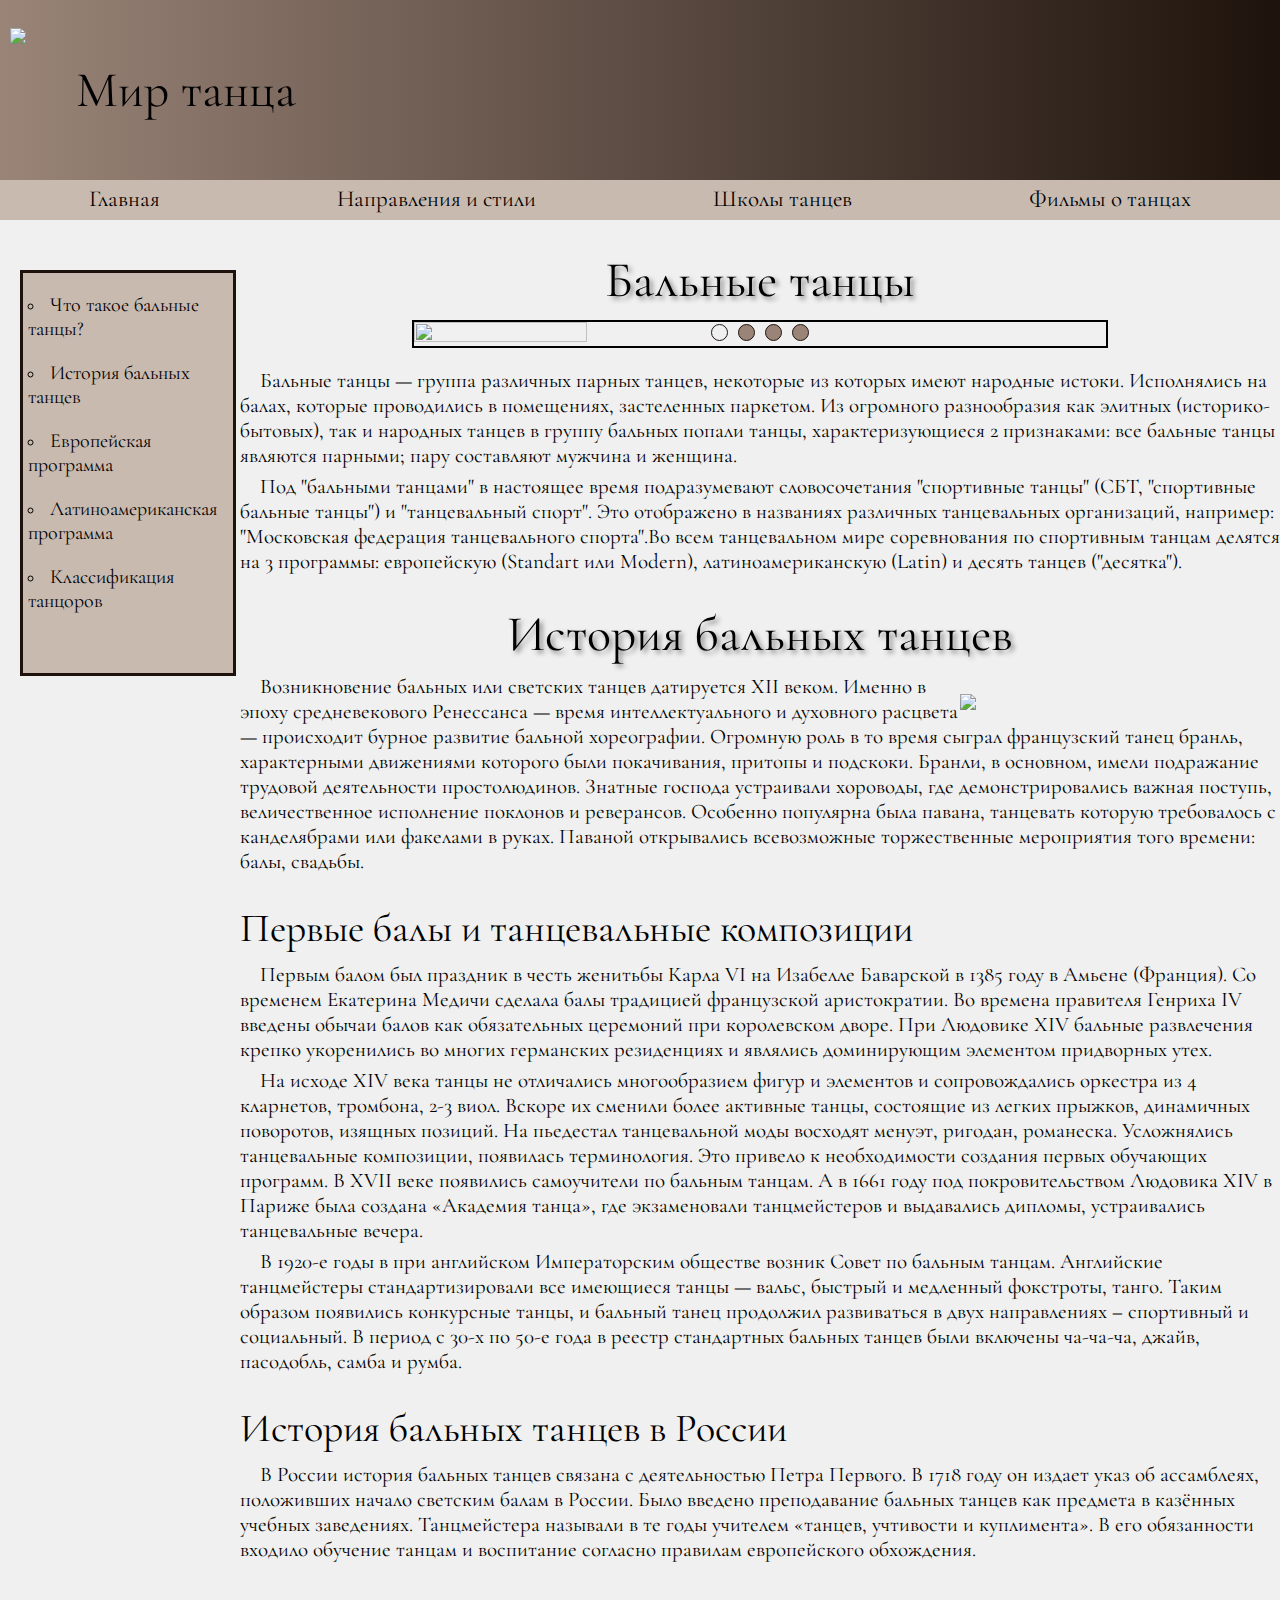
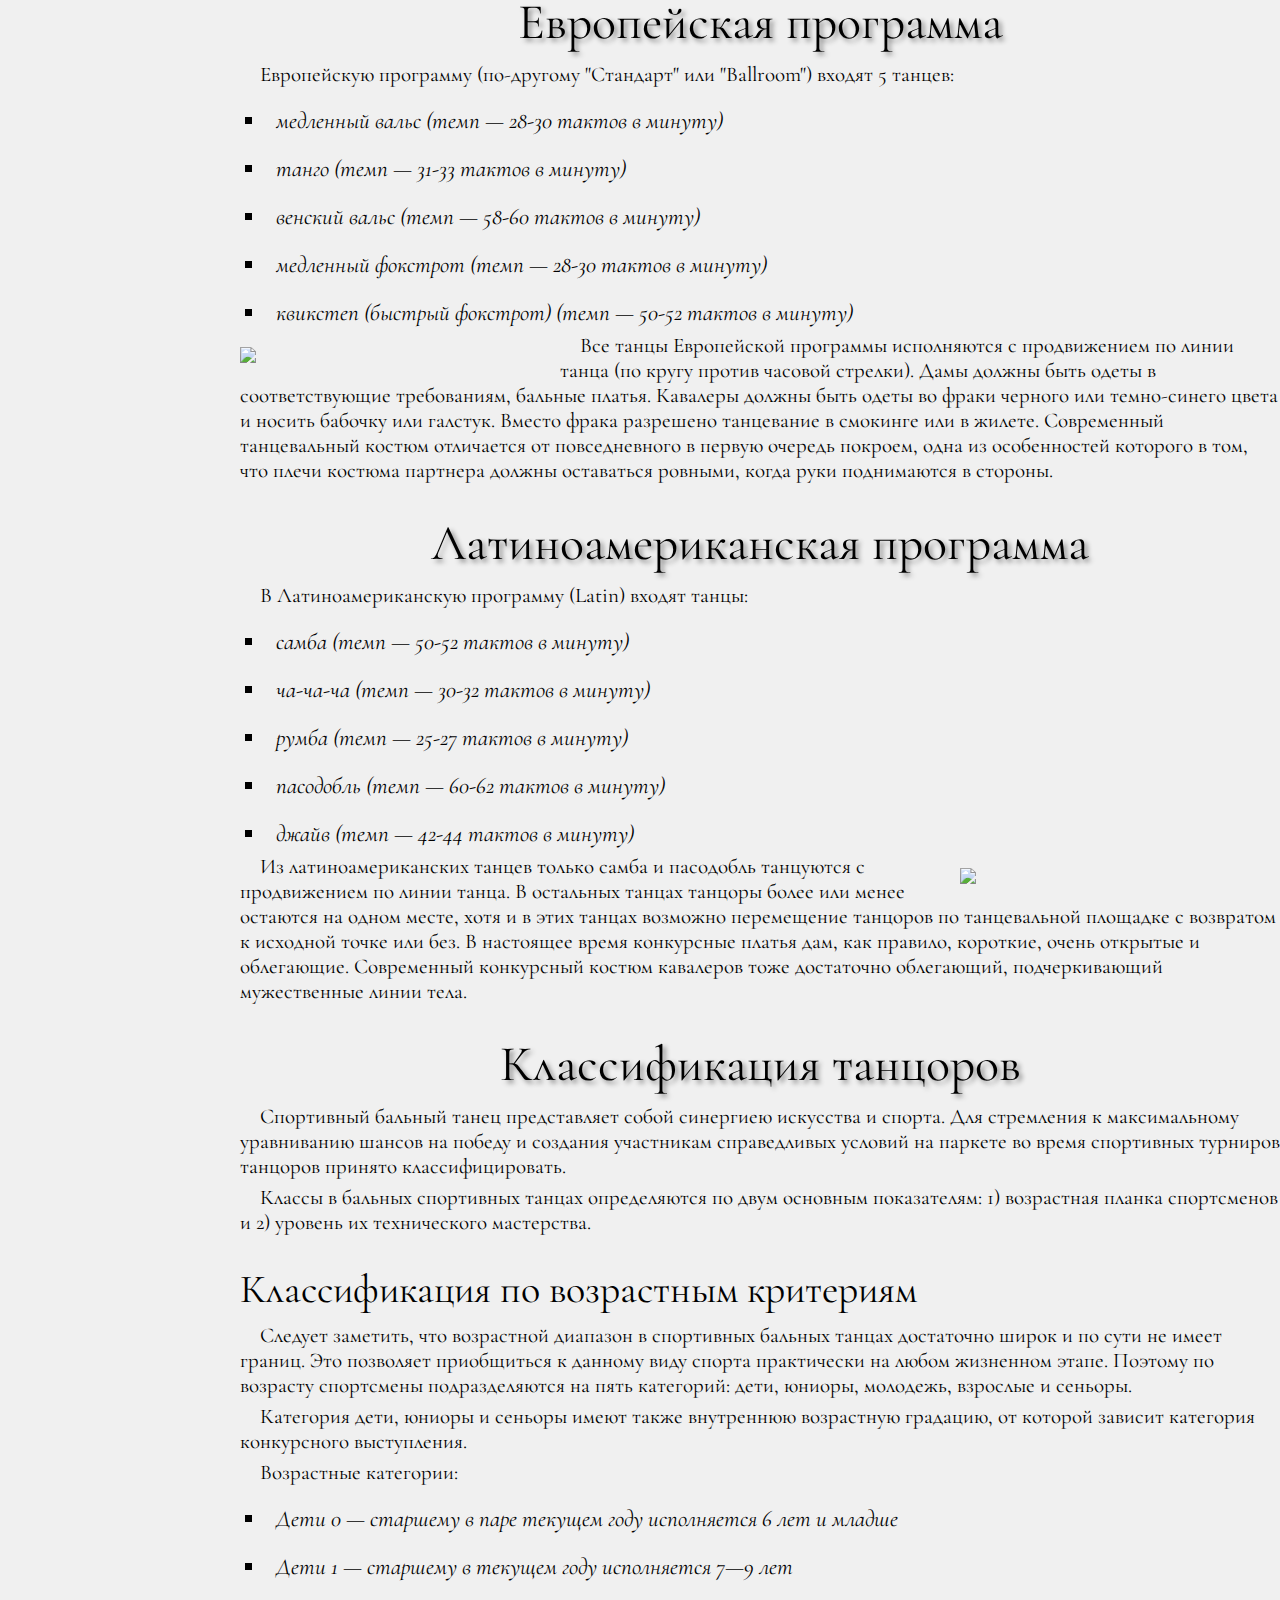
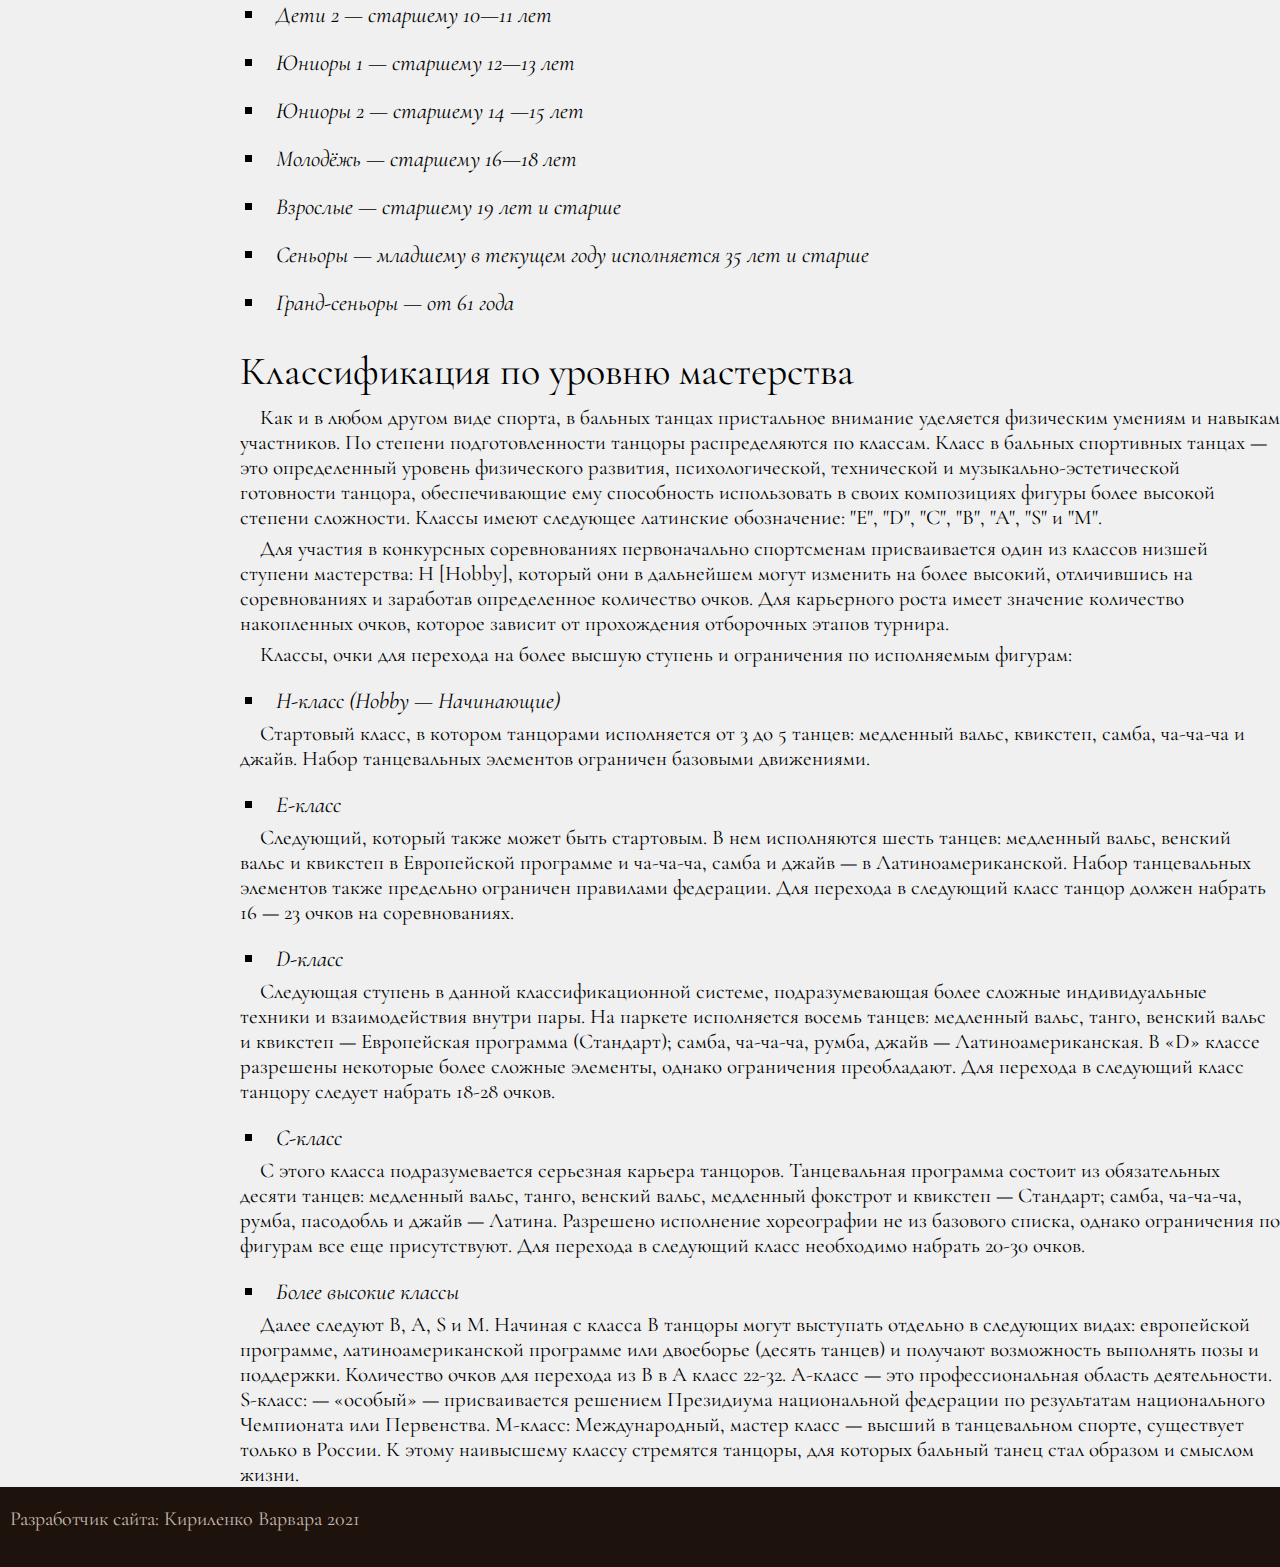
==== ball_dance.html @ 3b025047 "Add files via upload" ====
<!DOCTYPE html> 
<html lang = "ru">
<head>
	<meta charset="utf-8">
	<meta http-equiv="X-UA-Compatible" content="IE=edge">
	<meta name = "viewport" content="width = device-width, initial - scale = 1.0">
	<link rel="stylesheet" type="text/css" href="style.css">
	<link rel="stylesheet" type="text/css" href="dance.css">
	<link rel="icon" href="images/icon.png" type="image/x-icon">
	<title>Мир танца</title>
</head>
<body>
	<header>
		<img src="images/logo.png">
		<h1>Мир танца</h1>
	</header>
	<nav>
		<button class="menu" id="menu"></button>
		<ul id="nav">
			<li><a href="main.html">Главная</a></li>
			<li><a href="directions.html">Направления и стили</a>
				<ul>
					<li><a href="ball_dance.html">Бальные</a></li>
					<li><a href="classic.html">Классические</a></li>
					<li><a href="new_dance.html">Современные</a></li>
					<li><a href="narod_dance.html">Народные</a></li>

				</ul>
			</li>
			<li><a href="schulle.html">Школы танцев</a></li>
			<li><a href="films.html">Фильмы о танцах</a></li>
		</ul>
	</nav>
		<div class="navigation">
			<ul>
				<li><a href="#ball">Что такое бальные танцы?</a></li>
				<li><a href="#h">История бальных танцев</a></li>
				<li><a href="#ep">Европейская программа</a></li>
				<li><a href="#lp">Латиноамериканская программа</a></li>
				<li><a href="#k">Классификация танцоров</a></li>
			</ul>
		</div>
		<main>
			<div class="text">
				<h1 id="ball">Бальные танцы</h1>
				<div class="slayder">
					<input type="radio" name="s" id="slaid1" checked>
					<input type="radio" name="s" id="slaid2">
					<input type="radio" name="s" id="slaid3">
					<input type="radio" name="s" id="slaid4">
					 <div class="nav">
					 	<label for="slaid1"></label>
					 	<label for="slaid2"></label>
					 	<label for="slaid3"></label>
					 	<label for="slaid4"></label>
					 </div>
					 <div class="slides">
					  <div class="images">
					  	<img src="images/ball1.jpg">
					  	<img src="images/ball2.jpg">
					  	<img src="images/ball3.jpg">
					  	<img src="images/ball4.jpg">
					  </div>
					</div>
				</div>
				<p>Бальные танцы — группа различных парных танцев, некоторые из которых имеют народные истоки. Исполнялись на балах, которые проводились в помещениях, застеленных паркетом. Из огромного разнообразия как элитных (историко-бытовых), так и народных танцев в группу бальных попали танцы, характеризующиеся 2 признаками: все бальные танцы являются парными; пару составляют мужчина и женщина.</p>
				<p>Под "бальными танцами" в настоящее время подразумевают словосочетания "спортивные танцы" (СБТ, "спортивные бальные танцы") и "танцевальный спорт". Это отображено в названиях различных танцевальных организаций, например: "Московская федерация танцевального спорта".Во всем танцевальном мире соревнования по спортивным танцам делятся на 3 программы: европейскую (Standart или Modern), латиноамериканскую (Latin) и десять танцев ("десятка").</p>
			</div>
			<div class="text">
				<h1 id="h">История бальных танцев</h1>
				<img src="images/ball5.jpg" id="img1">
				<p>Возникновение бальных или светских танцев датируется XII веком. Именно в эпоху средневекового Ренессанса — время интеллектуального и духовного расцвета — происходит бурное развитие бальной хореографии. Огромную роль в то время сыграл французский танец бранль, характерными движениями которого были покачивания, притопы и подскоки. Бранли, в основном, имели подражание трудовой деятельности простолюдинов. Знатные господа устраивали хороводы, где демонстрировались важная поступь, величественное исполнение поклонов и реверансов. Особенно популярна была павана, танцевать которую требовалось с канделябрами или факелами в руках. Паваной открывались всевозможные торжественные мероприятия того времени: балы, свадьбы.</p>
				<h2>Первые балы и танцевальные композиции</h2>
				<p>Первым балом был праздник в честь женитьбы Карла VI на Изабелле Баварской в 1385 году в Амьене (Франция). Со временем Екатерина Медичи сделала балы традицией французской аристократии. Во времена правителя Генриха IV введены обычаи балов как обязательных церемоний при королевском дворе. При Людовике XIV бальные развлечения крепко укоренились во многих германских резиденциях и являлись доминирующим элементом придворных утех.</p>
				<p>На исходе XIV века танцы не отличались многообразием фигур и элементов и сопровождались оркестра из 4 кларнетов, тромбона, 2-3 виол. Вскоре их сменили более активные танцы, состоящие из легких прыжков, динамичных поворотов, изящных позиций. На пьедестал танцевальной моды восходят менуэт, ригодан, романеска. Усложнялись танцевальные композиции, появилась терминология. Это привело к необходимости создания первых обучающих программ. В XVII веке появились самоучители по бальным танцам. А в 1661 году под покровительством Людовика XIV в Париже была создана «Академия танца», где  экзаменовали танцмейстеров и выдавались дипломы, устраивались танцевальные вечера.</p>
				<p>В 1920-е годы в при английском Императорским обществе возник Совет по бальным танцам. Английские танцмейстеры стандартизировали все имеющиеся танцы — вальс, быстрый и медленный фокстроты, танго. Таким образом появились конкурсные танцы, и бальный танец продолжил развиваться в двух направлениях – спортивный и социальный. В период с 30-х по 50-е года в реестр стандартных бальных танцев были включены ча-ча-ча, джайв, пасодобль, самба и румба.</p>
				<h2>История бальных танцев в России</h2>
				<p>В России история бальных танцев связана с деятельностью Петра Первого. В 1718 году он издает указ об ассамблеях, положивших начало светским балам в России. Было введено преподавание бальных танцев как предмета в казённых учебных заведениях. Танцмейстера называли в те годы учителем «танцев, учтивости и куплимента». В его обязанности входило обучение танцам и воспитание согласно правилам европейского обхождения. </p>
			</div>
			<div class="text">
				<h1 id="ep">Европейская программа</h1>
				<p>Европейскую программу (по-другому "Стандарт" или "Ballroom") входят 5 танцев:</p>
				<ul>
					<li>медленный вальс (темп — 28-30 тактов в минуту)</li>
					<li>танго (темп — 31-33 тактов в минуту)</li>
					<li>венский вальс (темп — 58-60 тактов в минуту)</li>
					<li>медленный фокстрот (темп — 28-30 тактов в минуту)</li>
					<li>квикстеп (быстрый фокстрот) (темп — 50-52 тактов в минуту)</li>
				</ul>
				<img src="images/ball6.jpg" id="img2">
				<p>Все танцы Европейской программы исполняются с продвижением по линии танца (по кругу против часовой стрелки). Дамы должны быть одеты в соответствующие требованиям, бальные платья. Кавалеры должны быть одеты во фраки черного или темно-синего цвета и носить бабочку или галстук. Вместо фрака разрешено танцевание в смокинге или в жилете. Современный танцевальный костюм отличается от повседневного в первую очередь покроем, одна из особенностей которого в том, что плечи костюма партнера должны оставаться ровными, когда руки поднимаются в стороны.</p>
			</div>
			<div class="text">
				<h1 id="lp">Латиноамериканская программа</h1>
				<p>В Латиноамериканскую программу (Latin) входят танцы:</p>
				<ul>
					<li>самба (темп — 50-52 тактов в минуту)</li>
					<li>ча-ча-ча (темп — 30-32 тактов в минуту)</li>
					<li>румба (темп — 25-27 тактов в минуту)</li>
					<li>пасодобль (темп — 60-62 тактов в минуту)</li>
					<li>джайв (темп — 42-44 тактов в минуту)</li>
				</ul>
				<img src="images/ball7.jpg" id="img1">
				<p>Из латиноамериканских танцев только самба и пасодобль танцуются с продвижением по линии танца. В остальных танцах танцоры более или менее остаются на одном месте, хотя и в этих танцах возможно перемещение танцоров по танцевальной площадке с возвратом к исходной точке или без. В настоящее время конкурсные платья дам, как правило, короткие, очень открытые и облегающие. Современный конкурсный костюм кавалеров тоже достаточно облегающий, подчеркивающий мужественные линии тела.</p>
			</div id="k">
			<div class="text">
				<h1 id="k">Классификация танцоров</h1>
				<p>Спортивный бальный танец представляет собой синергиею искусства и спорта. Для стремления к максимальному уравниванию шансов на победу и создания участникам справедливых условий на паркете во время спортивных турниров танцоров принято классифицировать.</p>
				<p>Классы в бальных спортивных танцах определяются по двум основным показателям:  1) возрастная планка спортсменов и 2) уровень их технического мастерства.</p>
				<h2>Классификация по возрастным критериям</h2>
				<p>Следует заметить, что возрастной диапазон в спортивных бальных танцах достаточно широк и по сути не имеет границ. Это позволяет приобщиться к данному виду спорта практически на любом жизненном этапе. Поэтому по  возрасту спортсмены подразделяются на пять категорий: дети, юниоры, молодежь, взрослые и сеньоры.</p>
				<p>Категория дети, юниоры и сеньоры имеют также внутреннюю возрастную градацию, от которой зависит категория конкурсного выступления.</p>
				<p>Возрастные категории: </p>
				<ul>
					<li>Дети 0 — старшему в паре текущем году исполняется 6 лет и младше</li>
					<li>Дети 1 — старшему в текущем году исполняется 7—9 лет</li>
					<li>Дети 2 — старшему 10—11 лет</li>
					<li>Юниоры 1 — старшему 12—13 лет</li>
					<li>Юниоры 2 — старшему 14 —15 лет</li>
					<li>Молодёжь — старшему 16—18 лет</li>
					<li>Взрослые — старшему 19 лет и старше</li>
					<li>Сеньоры — младшему в текущем году исполняется 35 лет и старше</li>
					<li>Гранд-сеньоры — от 61 года</li>
				</ul>
				<h2>Классификация по уровню мастерства</h2>
				<p>Как и в любом другом виде спорта, в бальных танцах пристальное внимание уделяется физическим умениям и навыкам участников. По степени подготовленности танцоры распределяются по классам. Класс в бальных спортивных танцах — это определенный уровень физического развития, психологической, технической и музыкально-эстетической готовности танцора, обеспечивающие ему способность использовать в своих   композициях фигуры  более высокой степени сложности.  Классы имеют следующее латинские обозначение: "E", "D", "C", "B", "A", "S" и "М".</p>
				<p>Для участия в  конкурсных соревнованиях первоначально спортсменам  присваивается один из классов низшей ступени мастерства: H [Hobby], который они в дальнейшем могут изменить на более высокий, отличившись на соревнованиях и заработав определенное количество очков. Для карьерного роста имеет значение количество накопленных очков, которое зависит от прохождения отборочных этапов турнира.</p>
				<p>Классы, очки для перехода на более высшую ступень и ограничения по исполняемым фигурам:</p>
				<ul>
					<li>H-класс (Hobby — Начинающие)</li>
					<p>Стартовый класс, в котором танцорами исполняется от 3 до 5 танцев: медленный вальс, квикстеп, самба, ча-ча-ча и джайв. Набор танцевальных элементов ограничен базовыми движениями.</p>
					<li>Е-класс</li>
					<p>Следующий, который также может быть стартовым. В нем исполняются шесть танцев:  медленный вальс, венский вальс и квикстеп в Европейской программе и ча-ча-ча, самба и джайв — в Латиноамериканской. Набор танцевальных элементов также предельно ограничен правилами федерации. Для перехода в следующий класс танцор должен набрать 16 — 23 очков на соревнованиях.</p>
					<li>D-класс</li>
					<p>Следующая ступень в данной классификационной системе, подразумевающая более сложные индивидуальные техники и взаимодействия внутри пары. На паркете исполняется восемь танцев: медленный вальс, танго, венский вальс и квикстеп — Европейская программа (Стандарт); самба, ча-ча-ча, румба, джайв — Латиноамериканская. В «D» классе разрешены некоторые  более сложные  элементы, однако ограничения преобладают. Для перехода в следующий класс танцору следует набрать 18-28 очков.</p>
					<li>С-класс</li>
					<p>С этого класса подразумевается  серьезная карьера танцоров. Танцевальная программа состоит из обязательных  десяти танцев: медленный вальс, танго, венский вальс, медленный фокстрот и квикстеп — Стандарт; самба, ча-ча-ча, румба, пасодобль и джайв — Латина. Разрешено исполнение хореографии не из базового списка, однако ограничения по фигурам все еще присутствуют. Для перехода в следующий класс необходимо набрать 20-30 очков.</p>
					<li>Более высокие классы</li>
					<p>Далее следуют B, A, S и M. Начиная с класса B танцоры могут выступать отдельно в следующих видах: европейской программе, латиноамериканской программе или двоеборье (десять танцев) и  получают возможность выполнять позы и  поддержки. Количество очков для перехода из В в А класс 22-32.   A-класс — это профессиональная область деятельности. S-класс:  — «особый» — присваивается решением Президиума национальной федерации по результатам национального Чемпионата или Первенства. M-класс: Международный, мастер класс — высший в танцевальном спорте, существует только в России. К этому наивысшему классу  стремятся танцоры, для которых бальный танец стал образом и смыслом жизни.</p>
				</ul>
			</div>
		</main>
</body>
<footer>
		<p>Разработчик сайта: Кириленко Варвара 2021</p>
	</footer>
<script src="nav.js"></script>
</html>
---- style.css ----
@import url('https://fonts.googleapis.com/css2?family=Marck+Script&display=swap');
@import url('https://fonts.googleapis.com/css2?family=Cormorant+Garamond:wght@600&display=swap');
@import url('https://fonts.googleapis.com/css2?family=EB+Garamond&display=swap');

* {
	vertical-align: baseline;
	font-weight: inherit;
	font-family: inherit;
	font-style: inherit;
	font-size: 100%;
	border: 0 none;
	outline: 0;
	padding: 0;
	margin: 0;
}

html{
	scroll-behavior: smooth;
}
body{
	background: #F0F0F0;
}
header{
	position: relative;
	display: flex;
	align-items: center;
	background: linear-gradient(to right, #9a8478, #1e130c);
	overflow: hidden;
	z-index: 100;
	height:20vh;
}

header img{
	height: 125px;
	margin-left: 10px;
}

header h1{
	margin-left: 50px;
	font-size: 50px;
	font-family: 'Cormorant Garamond';
}

nav {
	background: #C9BAB0;
	height: 40px;
	position: sticky;
	top: -1px;
	z-index: 600;
}

nav a{
	color: black;
	font-size: 23px;
	font-family: 'Cormorant Garamond';
}

nav a:hover{
	text-decoration: underline;
}
nav ul {
	top: 5px;
	display: flex;
	justify-content: space-around;
	position: relative;
	list-style: none;
}

nav ul ul {
	display: none;
	position: absolute; 
	top: 110%;
	width: 180px;

}

nav ul li:hover > ul {   
	display:inherit;
	background: #C9BAB0;
}

nav ul ul li {
	float:none; 
	padding-top: 10px;
	padding-right: 6px;
	padding-left: 6px;
	display:list-item;
	position: relative;
}

nav a{
	text-decoration: none;
}
	button{
		  margin: 0;
		  padding: 0;
		  border: 0;
		  outline: 0;
		  display: none;
	}
@media (max-width: 800px){
	nav a{
	color: black;
	font-size: 20px;
	font-family: 'Cormorant Garamond';
}
nav ul {
	top: 7px;
	}

}


footer{
	height: 80px;
	background: #1e130c;
}

footer p{
	color: #C9BAB0;
	font-size: 20px;
	margin-left: 10px;
	padding-top: 20px ;
	font-family: 'Cormorant Garamond';

}
@media (max-width: 600px) {
	nav ul {
    display: none;
  }

  nav ul li:hover > ul {   
	display:flex;
	flex-direction: column;
	background: #C9BAB0;
	top: 0;
	left: 100%;
	border-left: 2px solid black;
}

nav ul ul li {
	float:none; 
	padding: 10px;
	display:list-item;
	position: relative;
}

  nav ul.active{
  	display: flex;
  	flex-direction: column;
  	background-color: #C9BAB0;
  	width: 30vw;
  }

  nav ul.active li {
  	padding: 10px;
  }

.menu{
    display: block;
    position: relative;
    width: 35px;
    height: 3px;
    top:18px;
    background-color: black;
    margin-left: 90%;
  }

   .menu.active {
    background-color:#C9BAB0;
  }

  .menu.active::before{
    content: "";
    display: block;
    position: absolute;
    top: 0;
    left: 0;
    width: 100%;
    height: 3px;
    background-color: black;
    transform: rotate(45deg);
  }

  .menu.active::after {
    content: "";
    display: block;
    position: absolute;
    top: 0;
    left: 0;
    width: 100%;
    height: 3px;
    background-color: black;
    transform: rotate(-45deg);
  }

  .menu::before{
    content: "";
    display: block;
    position: absolute;
    width: 100%;
    height: 3px;
    background-color: black;
    top: -8px;
    left: 0;
  }

  .menu::after {
    content: "";
    display: block;
    position: absolute;
    width: 100%;
    height: 3px;
    background-color: black;
    bottom: -8px;
    right: 0;
  }
}
---- dance.css ----
.navigation{
	position: fixed;
	top: 30%;
	left: 20px;
	width: 210px;
	height: 400px;
	border: 3px solid #1e130c;
	background: #C9BAB0;
}

.navigation ul{
	list-style: circle inside;
}
.navigation a{
	text-decoration: none;
	color: black;
	font-size: 20px;
	font-family: 'Cormorant Garamond';
}

.navigation li{
	margin-top: 20px;
	margin-left: 5px;
}

.navigation a:hover{
	text-decoration: underline;
}

.navigation li:hover{
	list-style: disc inside;
}

main{
	margin-left: 240px;
}

.slayder{
	margin: 0 auto;	
	position: relative;
	width: 54vw;
	border: 2px solid black;
	overflow: hidden;
	margin-bottom: 20px;
}

.slayder input[name="s"]{
	display: none;
}

.nav {
  position: absolute;
  left: 0;
  bottom: 5%;
  text-align: center;
  width: 100%;

}

.nav label {
  display: inline-block;
  width: 15px;
  height: 15px;
  cursor: pointer;
  margin: 0 3px;
  border-radius: 50%;
  border: 1px solid #1e130c;
  background-color: #9a8478;
  transition: 0.6s;
}
.nav label:hover{
	transform: scale(1.2);
}
#slaid1:checked~.nav label[for="slaid1"] {
  background-color: #F0F0F0;
}

#slaid2:checked~.nav label[for="slaid2"] {
  background-color: #F0F0F0;
}

#slaid3:checked~.nav label[for="slaid3"] {
  background-color: #F0F0F0;
}

#slaid4:checked~.nav label[for="slaid4"] {
  background-color: #F0F0F0;
}


#slaid1:checked~.slides .images {
  margin-left: 0%;
}

#slaid2:checked~.slides .images {
  margin-left: -100%;
}

#slaid3:checked~.slides .images {
  margin-left: -200%;
}

#slaid4:checked~.slides .images {
  margin-left: -300%;
}

.images{
	display: flex;
	width: 400%;
	height: 100%;
	transition: 0.7s;
}

.images img {
	width: 25%;
	height: 100%;
}
main{
	display: flex;
	flex-direction: column;
}
.text h1{
	margin-top: 30px;
	font-family: 'Cormorant Garamond';
	font-size: 50px;
	color: black;
	text-align: center;
	text-shadow: 3px 3px 5px grey;
	margin-bottom: 10px;
}
.text p{
	margin-top: 6px;
	text-indent: 20px;
	font-size: 21px;
	font-family: 'Cormorant Garamond';
	color: black;
}
.text > img{
	margin-top: 20px;
	width: 25vw;
}

.text #img1{
	float: right;
}
.text #img2{
	float: left;
}

.text h2{
	font-family: 'Cormorant Garamond';
	font-size: 40px;
	color: black;
	text-align: left;
	margin-bottom: 10px;
	margin-top: 30px;
}

.text li{
	margin-top: 20px;
	margin-left: 5px;
	font-family: 'Cormorant Garamond';
	font-size: 23px;
	font-style: italic;
	}

.text ul{
	list-style: square inside;
}

.text iframe{
position: relative;
	bottom: 0;
	left: 50%;
	margin-top: 60px;
	margin-bottom: 20px;
	transform: translate(-50%);
}

@media (max-width: 600px){
	.navigation{
		display: none;
	}

	main{
		margin-left: 0;
	}
}
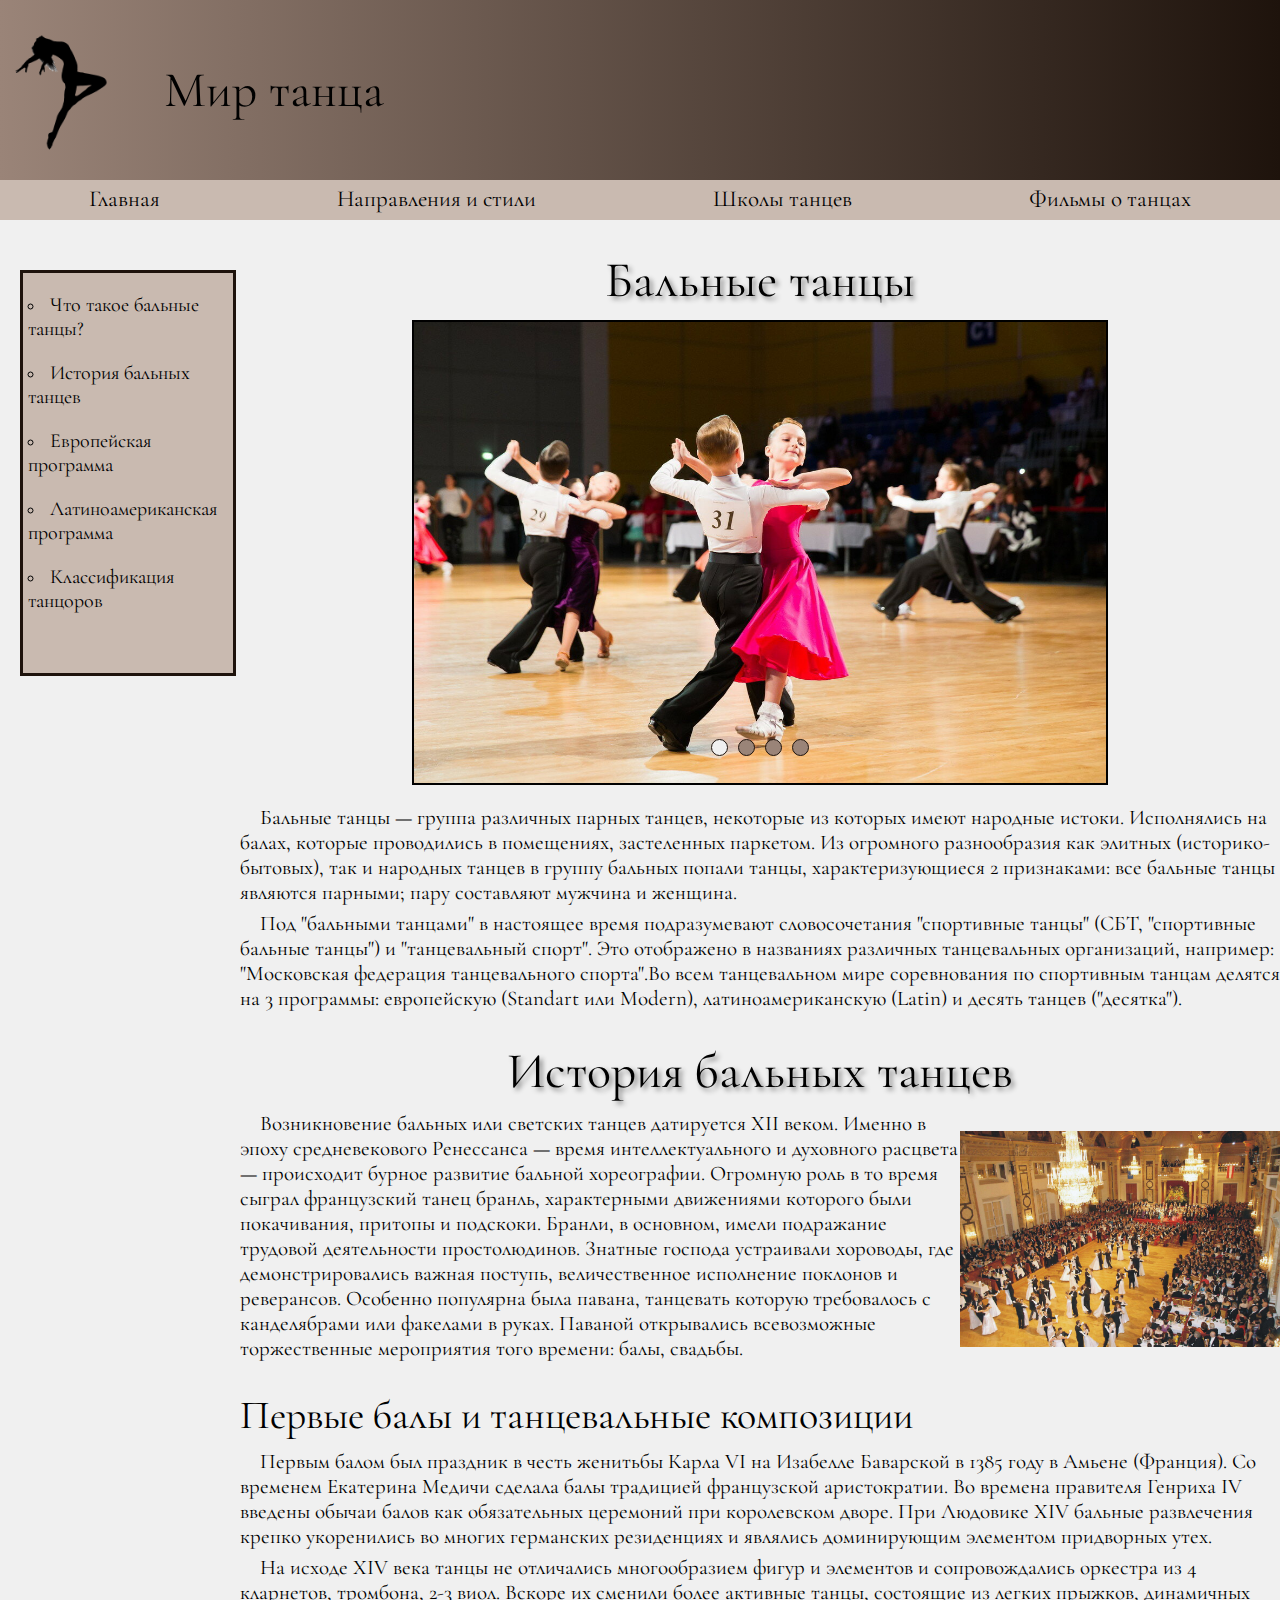
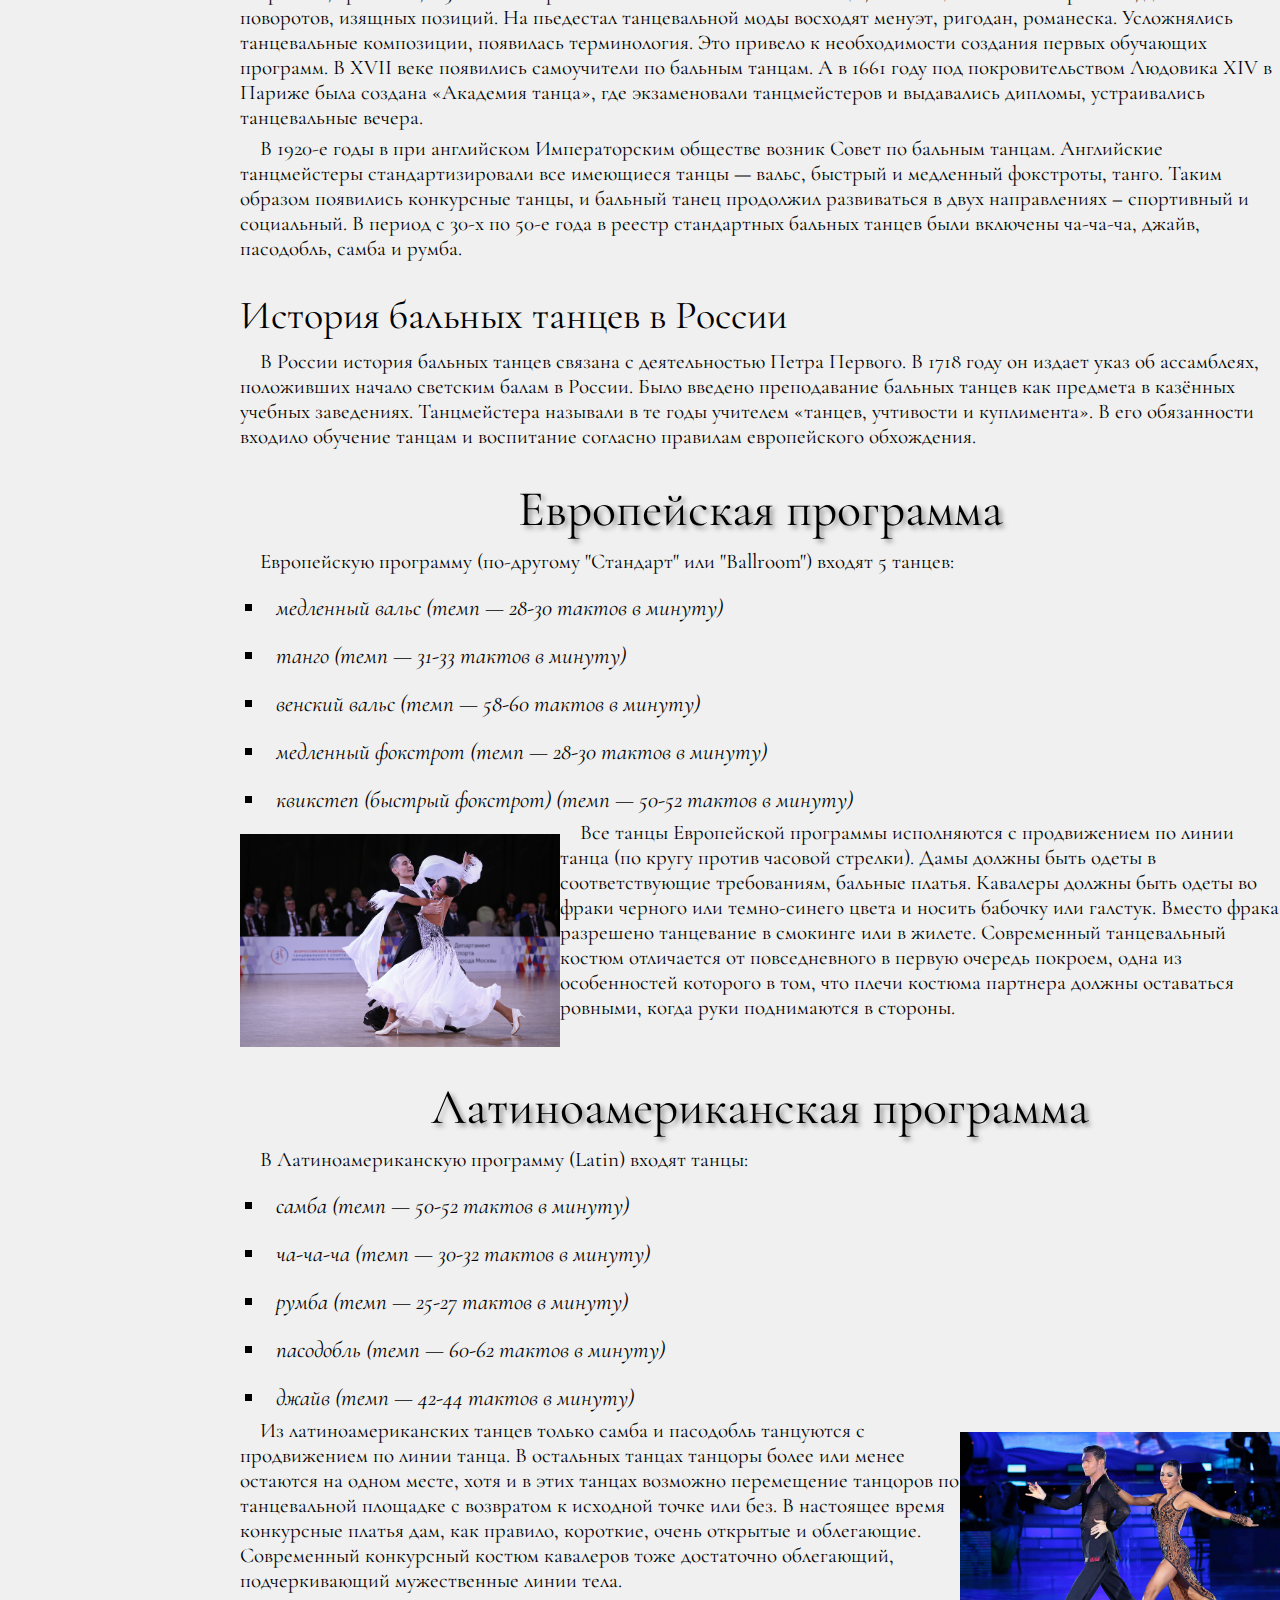
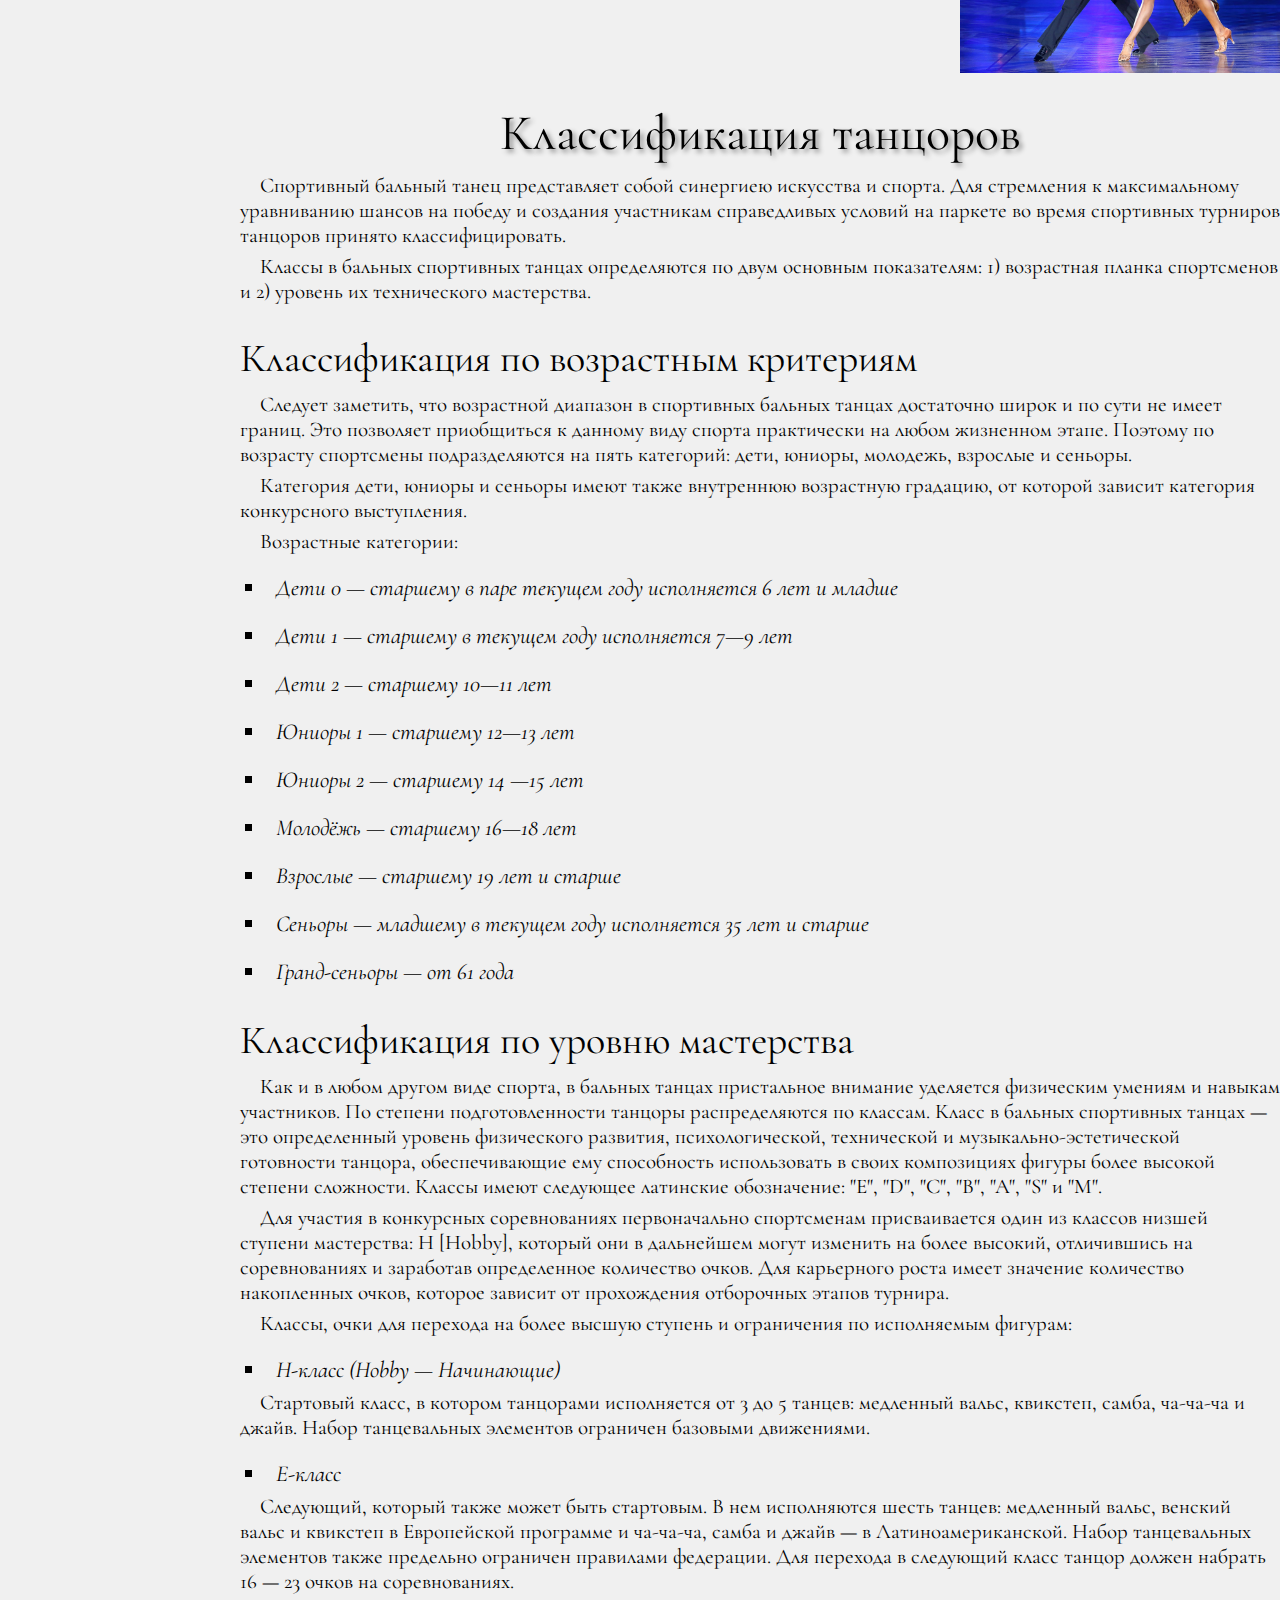
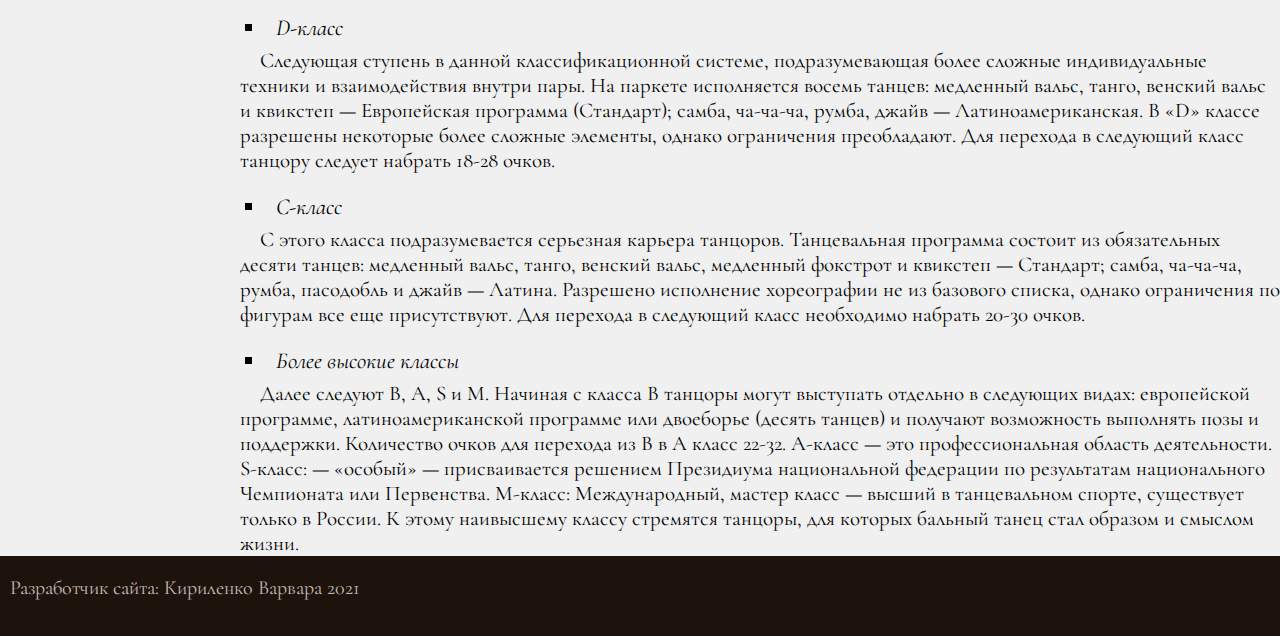
==== commit 54b4c857: "Update ball_dance.html" ====
--- a/ball_dance.html
+++ b/ball_dance.html
@@ -17,7 +17,7 @@
 	<nav>
 		<button class="menu" id="menu"></button>
 		<ul id="nav">
-			<li><a href="main.html">Главная</a></li>
+			<li><a href="index.html">Главная</a></li>
 			<li><a href="directions.html">Направления и стили</a>
 				<ul>
 					<li><a href="ball_dance.html">Бальные</a></li>
